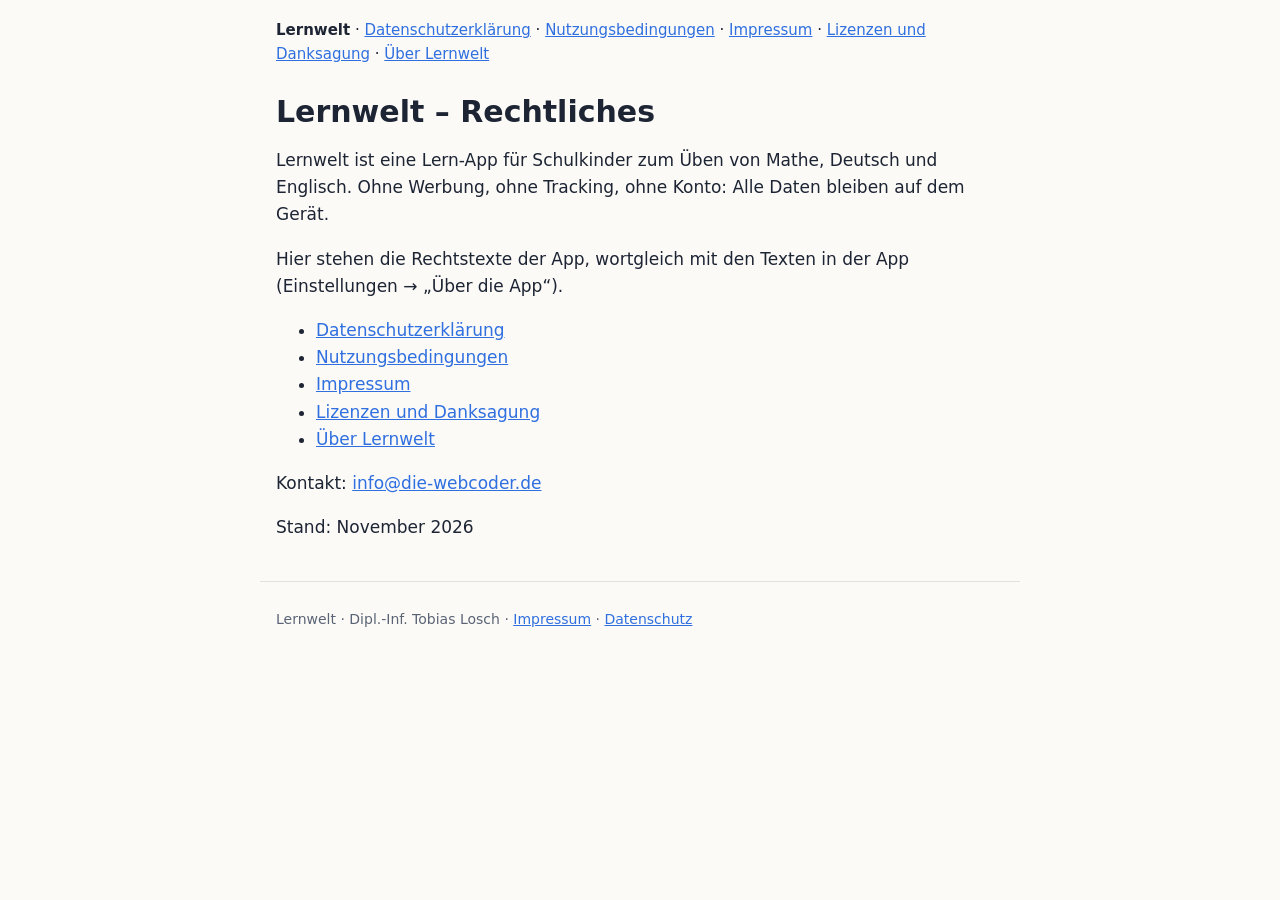
==== index.html @ 8a820647 "Rechtstexte von Lernwelt, Stand November 2026 Co-Authored-By: Claude Opus 5.5 <noreply@anthropic.com" ====
<!doctype html>
<html lang="de">
<head>
<meta charset="utf-8">
<meta name="viewport" content="width=device-width, initial-scale=1">
<title>Lernwelt – Rechtliches – Lernwelt</title>
<meta name="description" content="Lernwelt – Rechtliches der Lern-App Lernwelt">
<link rel="stylesheet" href="style.css">
</head>
<body>
<header><nav><b>Lernwelt</b> · <a href="datenschutz.html">Datenschutzerklärung</a> · <a href="nutzungsbedingungen.html">Nutzungsbedingungen</a> · <a href="impressum.html">Impressum</a> · <a href="lizenzen.html">Lizenzen und Danksagung</a> · <a href="ueber.html">Über Lernwelt</a></nav></header>
<main>
<h1>Lernwelt – Rechtliches</h1>
<p>Lernwelt ist eine Lern-App für Schulkinder zum Üben von Mathe, Deutsch und Englisch. Ohne Werbung, ohne Tracking, ohne Konto: Alle Daten bleiben auf dem Gerät.</p>
<p>Hier stehen die Rechtstexte der App, wortgleich mit den Texten in der App (Einstellungen → „Über die App“).</p>
<ul><li><a href="datenschutz.html">Datenschutzerklärung</a></li><li><a href="nutzungsbedingungen.html">Nutzungsbedingungen</a></li><li><a href="impressum.html">Impressum</a></li><li><a href="lizenzen.html">Lizenzen und Danksagung</a></li><li><a href="ueber.html">Über Lernwelt</a></li></ul>
<p>Kontakt: <a href="mailto:info@die-webcoder.de">info@die-webcoder.de</a></p>
<p>Stand: November 2026</p>
</main>
<footer><p>Lernwelt · Dipl.-Inf. Tobias Losch · <a href="impressum.html">Impressum</a> · <a href="datenschutz.html">Datenschutz</a></p></footer>
</body>
</html>
---- style.css ----
:root{--bg:#fbfaf7;--ink:#1d2433;--muted:#5b6475;--accent:#2f6fdf;--line:#e3e1da}
@media (prefers-color-scheme:dark){:root{--bg:#161b26;--ink:#e8ecf3;--muted:#a3adbf;--accent:#7fb0ff;--line:#2c3446}}
*{box-sizing:border-box}
body{margin:0;background:var(--bg);color:var(--ink);font:17px/1.6 system-ui,-apple-system,"Segoe UI",Roboto,sans-serif}
header,main,footer{max-width:760px;margin:0 auto;padding:0 16px}
header{padding-top:18px;font-size:15px}
nav b{font-weight:700}
a{color:var(--accent)}
h1{font-size:30px;line-height:1.2;margin:28px 0 16px}
h2{font-size:20px;margin:28px 0 8px}
.lgshort{background:color-mix(in srgb,var(--accent) 10%,transparent);border-radius:10px;padding:12px 14px}
footer{border-top:1px solid var(--line);margin-top:40px;padding-top:12px;padding-bottom:30px;color:var(--muted);font-size:14px}
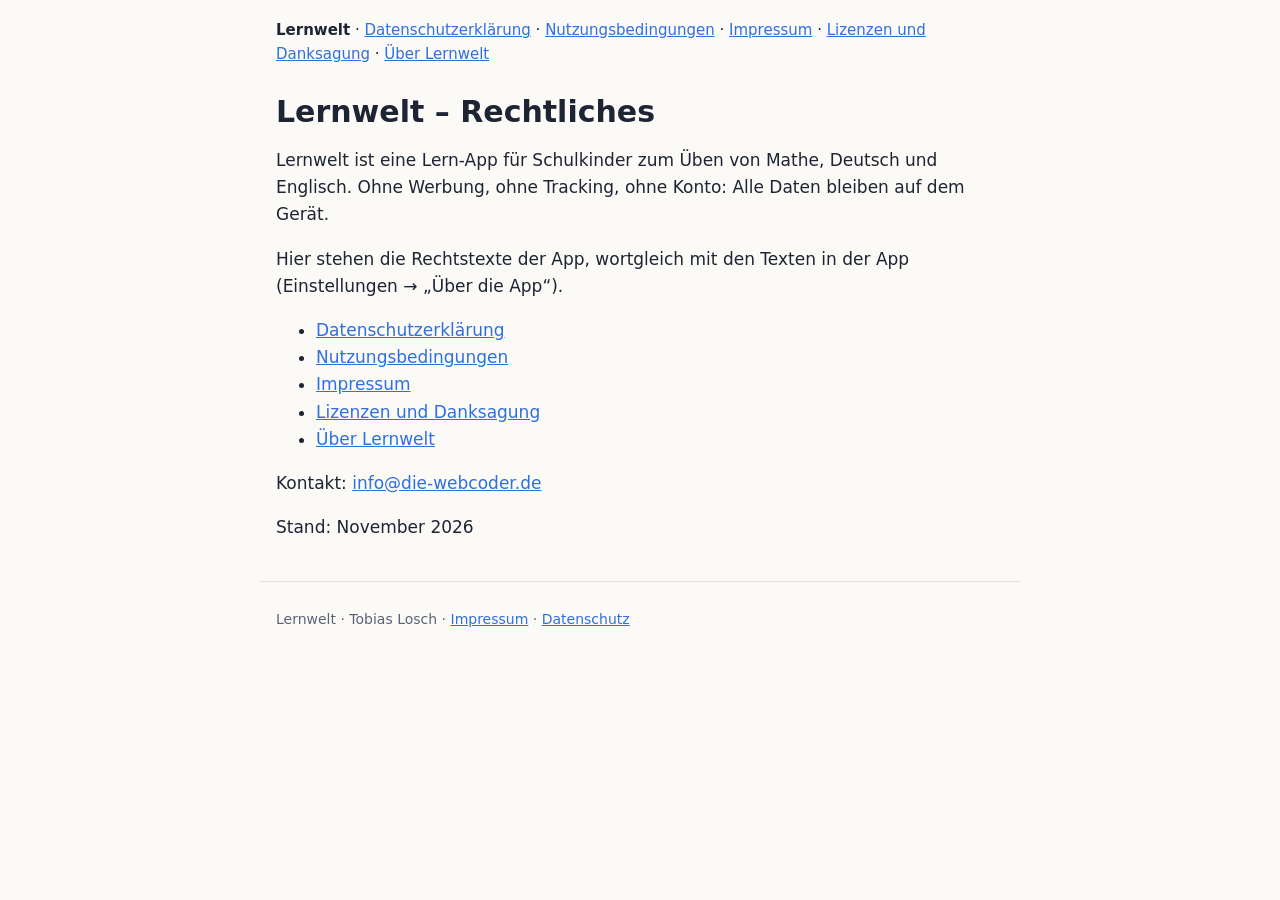
==== commit 714c4e45: "Anbietername: Tobias Losch Co-Authored-By: Claude Opus 5.5 <noreply@anthropic.com>" ====
--- a/index.html
+++ b/index.html
@@ -17,6 +17,6 @@
 <p>Kontakt: <a href="mailto:info@die-webcoder.de">info@die-webcoder.de</a></p>
 <p>Stand: November 2026</p>
 </main>
-<footer><p>Lernwelt · Dipl.-Inf. Tobias Losch · <a href="impressum.html">Impressum</a> · <a href="datenschutz.html">Datenschutz</a></p></footer>
+<footer><p>Lernwelt · Tobias Losch · <a href="impressum.html">Impressum</a> · <a href="datenschutz.html">Datenschutz</a></p></footer>
 </body>
 </html>
